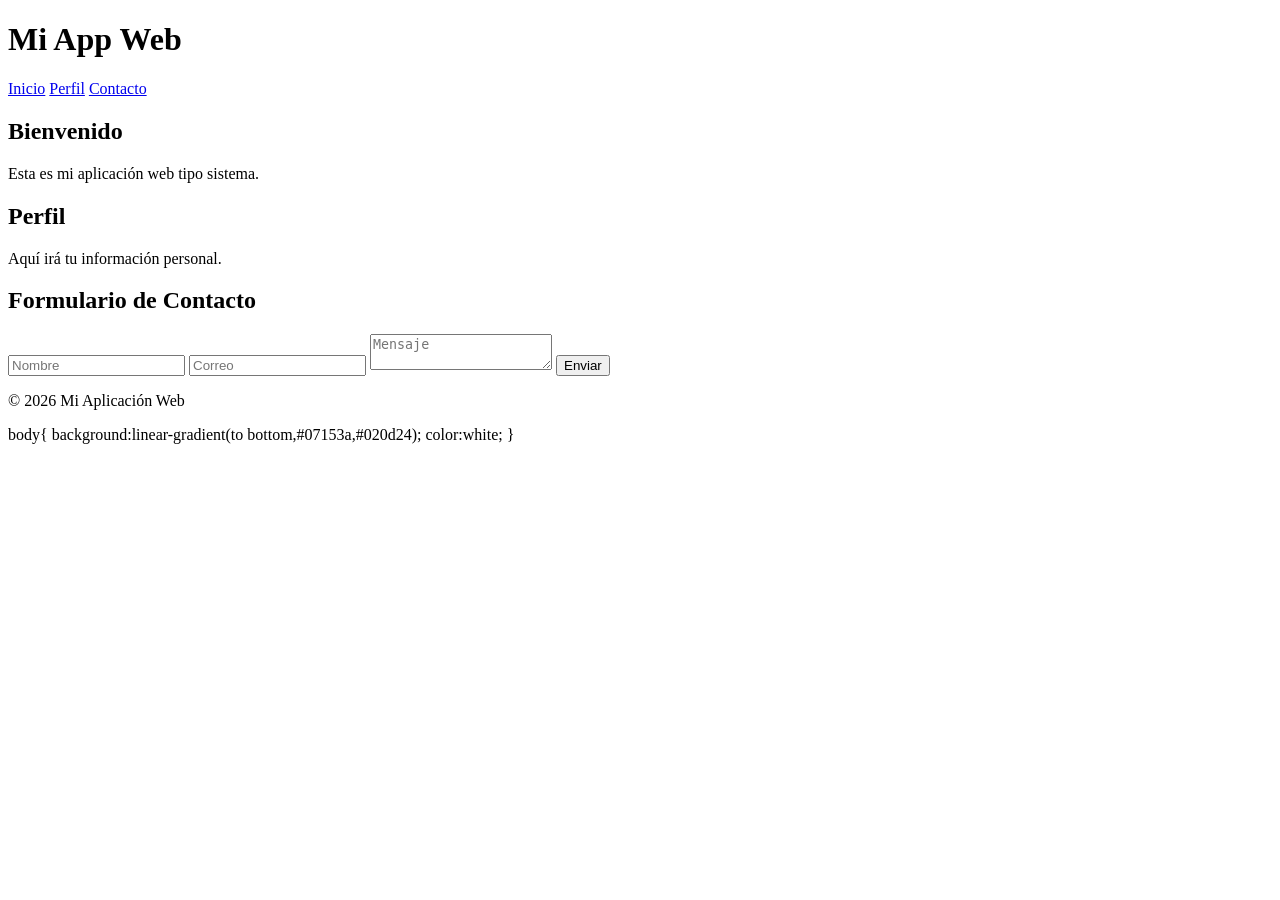
==== index.html @ 7b760343 "feat: implementar estructura semantica usando header, nav, main, aside y footer" ====
<!DOCTYPE html>
<html lang="es">
<head>
    <meta charset="UTF-8">
    <meta name="viewport" content="width=device-width, initial-scale=1.0">
    <title>Mi App Web</title>
    <link rel="stylesheet" href="estilos.css">
</head>
<body>

    <!-- ENCABEZADO -->
    <header>
        <h1>Mi App Web</h1>
    </header>

    <!-- MENÚ -->
    <nav>
        <a href="#inicio">Inicio</a>
        <a href="#perfil">Perfil</a>
        <a href="#contacto">Contacto</a>
    </nav>

    <!-- CONTENIDO -->
    <main>

        <!-- BIENVENIDA -->
        <section id="inicio" class="card">
            <h2>Bienvenido</h2>
            <p>Esta es mi aplicación web tipo sistema.</p>
        </section>

        <!-- PERFIL -->
        <section id="perfil" class="card">
            <h2>Perfil</h2>
            <p>Aquí irá tu información personal.</p>
        </section>

        <!-- FORMULARIO -->
        <section id="contacto" class="card formulario">
            <h2>Formulario de Contacto</h2>

            <form>
                <input type="text" placeholder="Nombre">
                <input type="email" placeholder="Correo">
                <textarea placeholder="Mensaje"></textarea>
                <button type="submit">Enviar</button>
            </form>
        </section>

    </main>

    <!-- FOOTER -->
    <footer>
        <p>© 2026 Mi Aplicación Web</p>
    </footer>

</body>
body{
    background:linear-gradient(to bottom,#07153a,#020d24);
    color:white;
}
</html>
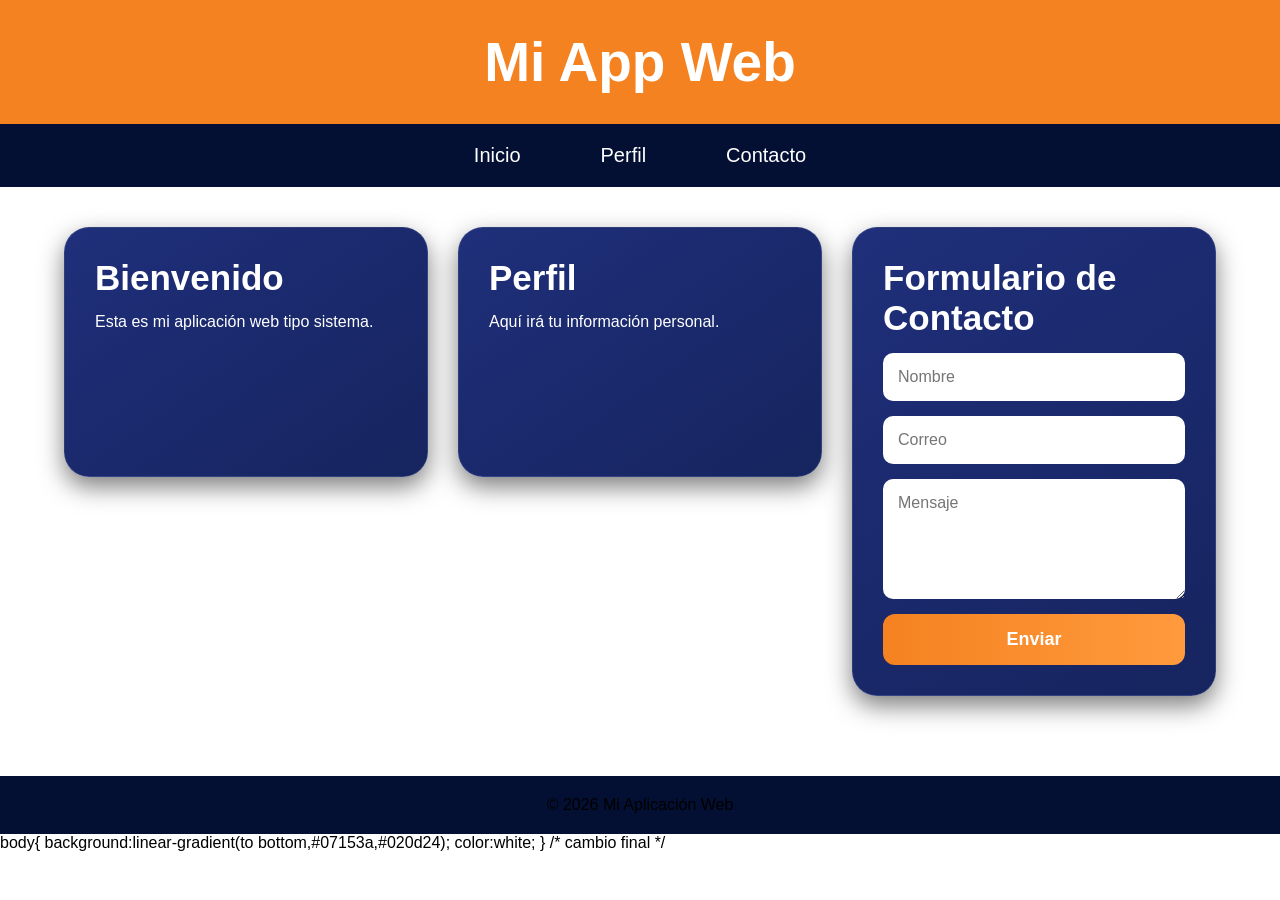
==== commit 90ada458: "Cambio final" ====
--- a/index.html
+++ b/index.html
@@ -59,4 +59,5 @@
     background:linear-gradient(to bottom,#07153a,#020d24);
     color:white;
 }
+/* cambio final */
 </html>
--- a/estilos.css
+++ b/estilos.css
@@ -0,0 +1,146 @@
+*{
+    margin:0;
+    padding:0;
+    box-sizing:border-box;
+    font-family: Arial, sans-serif;
+}
+
+;body{
+    background:linear-gradient(to bottom,#07153a,#020d24);
+    color:white;
+}
+
+/* HEADER */
+header{
+    background:#f58220;
+    padding:30px;
+    text-align:center;
+}
+
+header h1{
+    font-size:55px;
+    color:white;
+}
+
+/* MENÚ */
+nav{
+    background:#041033;
+    padding:20px;
+    display:flex;
+    justify-content:center;
+    gap:80px;
+}
+
+nav a{
+    color:white;
+    text-decoration:none;
+    font-size:20px;
+    transition:0.3s;
+}
+
+nav a:hover{
+    color:#f58220;
+}
+
+/* CONTENIDO */
+
+  main{
+    width:90%;
+    margin:auto;
+    padding:40px 0;
+    display:grid;
+    grid-template-columns:repeat(auto-fit,minmax(320px,1fr));
+    gap:30px;
+
+    align-items:start;
+}
+
+/* TARJETAS */
+.card{
+    background:linear-gradient(145deg,#1f2f7a,#16245f);
+    padding:30px;
+    border-radius:25px;
+    box-shadow:0 10px 25px rgba(0,0,0,0.5);
+    transition:0.4s;
+    border:1px solid rgba(255,255,255,0.1);
+    color:white;
+    min-height:250px;
+}
+
+.card:hover{
+    transform:translateY(-10px);
+}
+
+
+.card h2{
+    margin-bottom:15px;
+    font-size:35px;
+    color:white;
+}
+
+
+/* FORMULARIO */
+form{
+    display:flex;
+    flex-direction:column;
+    gap:15px;
+    max-width:500px;
+}
+
+input,
+textarea{
+    padding:15px;
+    border:none;
+    border-radius:10px;
+    font-size:16px;
+}
+
+textarea{
+    height:120px;
+}
+
+button{
+    background:linear-gradient(to right,#f58220,#ff9a3d);
+    color:white;
+    border:none;
+    padding:15px;
+    border-radius:12px;
+    font-size:18px;
+    cursor:pointer;
+    transition:0.3s;
+    font-weight:bold;
+}
+
+button:hover{
+    transform:scale(1.05);
+}
+
+/* FOOTER */
+footer{
+    background:#041033;
+    text-align:center;
+    padding:20px;
+    margin-top:40px;
+}/* RESPONSIVE */
+
+@media(max-width:768px){
+
+    header h1{
+        font-size:35px;
+    }
+
+    nav{
+        flex-direction:column;
+        gap:20px;
+        text-align:center;
+    }
+
+    main{
+        grid-template-columns:1fr;
+    }
+
+    .card{
+        width:100%;
+    }
+
+}
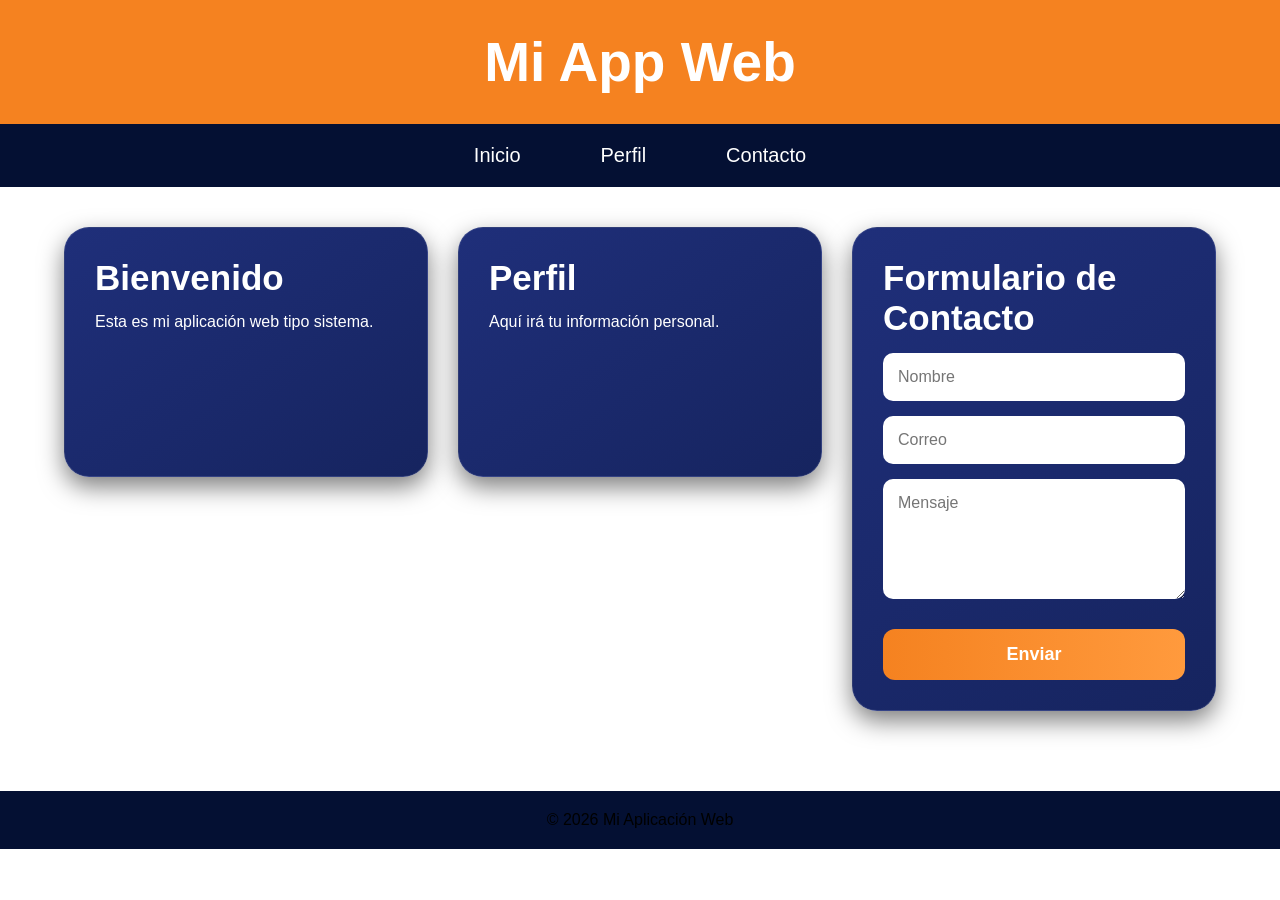
==== commit 047c81ad: "feat: se implemento la estructura y logica base para validacion de formulario" ====
--- a/index.html
+++ b/index.html
@@ -39,10 +39,14 @@
         <section id="contacto" class="card formulario">
             <h2>Formulario de Contacto</h2>
 
-            <form>
-                <input type="text" placeholder="Nombre">
-                <input type="email" placeholder="Correo">
-                <textarea placeholder="Mensaje"></textarea>
+            <!-- Le agregamos un ID al formulario -->
+            <form id="formContacto" novalidate>
+                <input type="text" id="nombre" placeholder="Nombre">
+                <input type="text" id="correo" placeholder="Correo">
+                <textarea id="mensaje" placeholder="Mensaje"></textarea>
+                
+                <div id="mensajeFeedback" class="feedback-msg"></div>
+
                 <button type="submit">Enviar</button>
             </form>
         </section>
@@ -54,10 +58,7 @@
         <p>© 2026 Mi Aplicación Web</p>
     </footer>
 
+    <!-- VINCULACIÓN DEL JAVASCRIPT EXTERNO -->
+    <script src="app.js"></script>
 </body>
-body{
-    background:linear-gradient(to bottom,#07153a,#020d24);
-    color:white;
-}
-/* cambio final */
 </html>
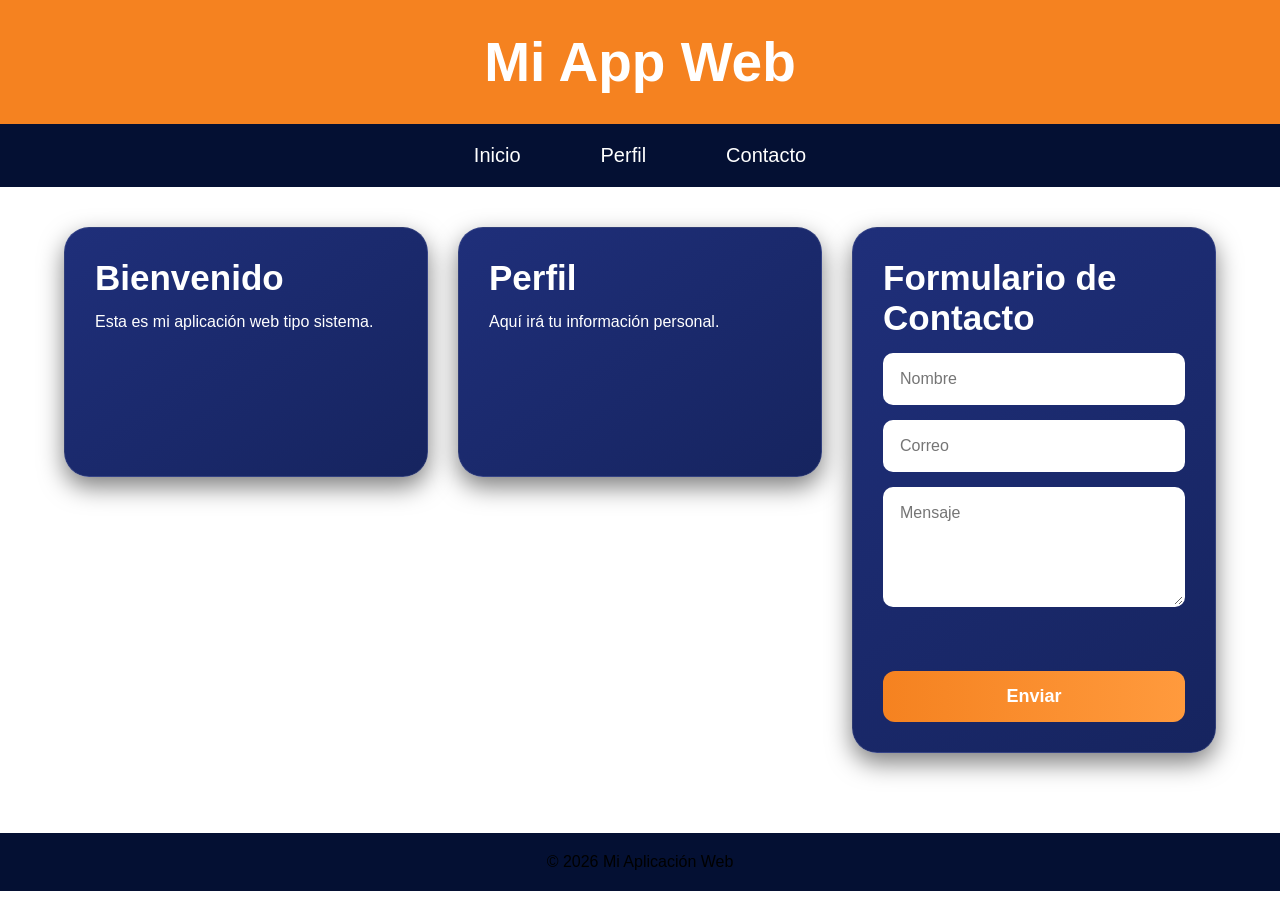
==== commit c48e9853: "refactor: algunos cambios para la limpieza del codigo" ====
--- a/index.html
+++ b/index.html
@@ -58,7 +58,6 @@
         <p>© 2026 Mi Aplicación Web</p>
     </footer>
 
-    <!-- VINCULACIÓN DEL JAVASCRIPT EXTERNO -->
     <script src="app.js"></script>
 </body>
 </html>
--- a/estilos.css
+++ b/estilos.css
@@ -79,7 +79,7 @@
 }
 
 
-/* FORMULARIO */
+/* formulario */
 form{
     display:flex;
     flex-direction:column;
@@ -115,13 +115,13 @@
     transform:scale(1.05);
 }
 
-/* FOOTER */
+/* footer */
 footer{
     background:#041033;
     text-align:center;
     padding:20px;
     margin-top:40px;
-}/* RESPONSIVE */
+}/* responsive */
 
 @media(max-width:768px){
 
@@ -143,4 +143,52 @@
         width:100%;
     }
 
+}
+/* feedback */
+
+.feedback-msg {
+    font-size: 14px;
+    font-weight: 600;
+    text-align: center;
+    min-height: 24px;
+    margin: 5px 0;
+    padding: 8px;
+    border-radius: 8px;
+    opacity: 0;
+    transform: translateY(-5px);
+    transition: all 0.3s ease;
+}
+
+
+.error-active {
+    opacity: 1;
+    transform: translateY(0);
+    color: #ff4d4d;
+    background: rgba(255, 77, 77, 0.1);
+    border: 1px solid rgba(255, 77, 77, 0.2);
+}
+
+.success-active {
+    opacity: 1;
+    transform: translateY(0);
+    color: #2ed573;
+    background: rgba(46, 213, 115, 0.1);
+    border: 1px solid rgba(46, 213, 115, 0.2);
+}
+
+
+.input-error {
+    border: 2px solid #ff4d4d !important;
+    outline: none;
+}
+
+.input-success {
+    border: 2px solid #2ed573 !important;
+    outline: none;
+}
+
+
+input, textarea {
+    transition: border 0.3s ease;
+    border: 2px solid transparent;
 }
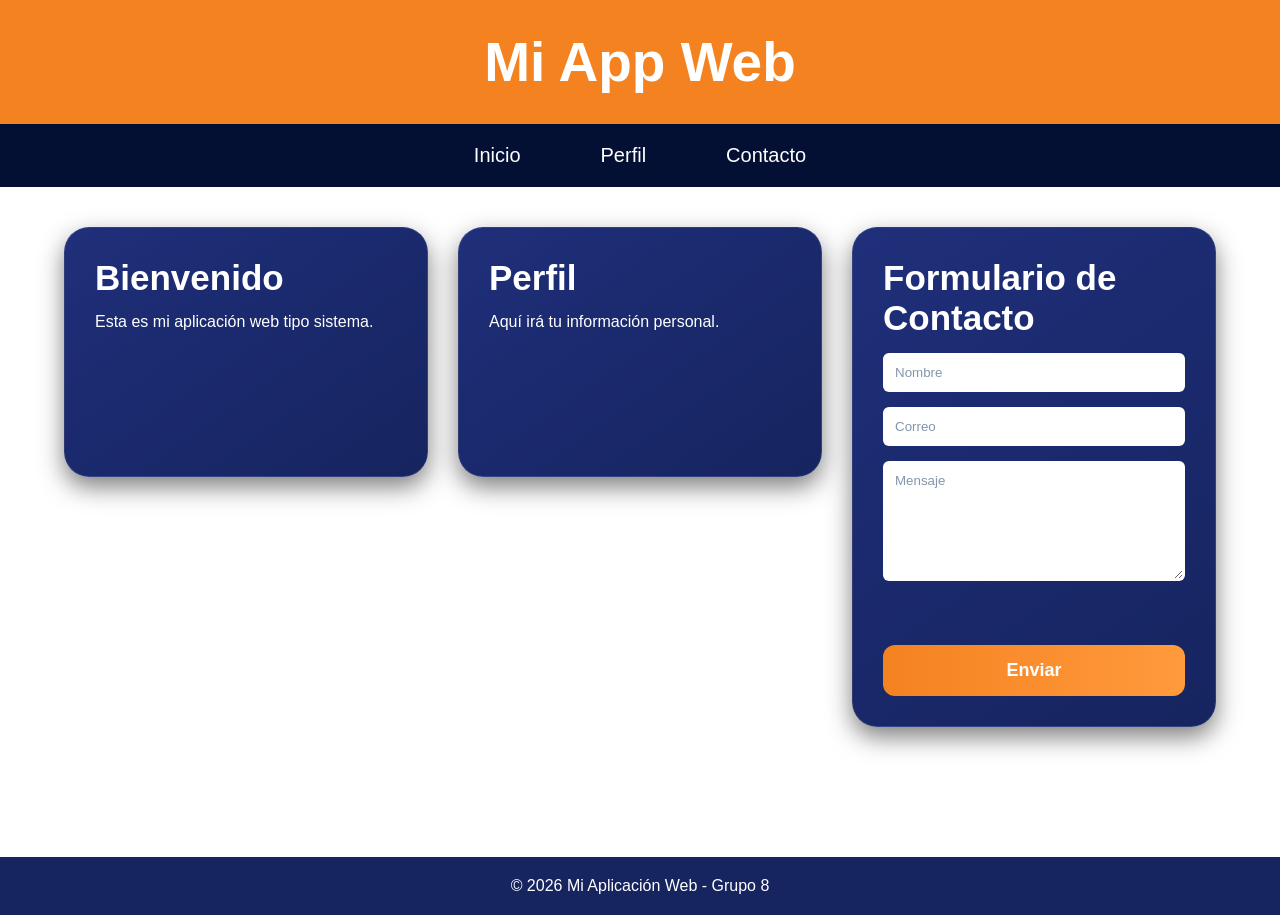
==== commit 2bfdd66d: "fix: corregi el contraste de los placeholders en el formulario" ====
--- a/index.html
+++ b/index.html
@@ -39,7 +39,7 @@
         <section id="contacto" class="card formulario">
             <h2>Formulario de Contacto</h2>
 
-            <!-- Le agregamos un ID al formulario -->
+          
             <form id="formContacto" novalidate>
                 <input type="text" id="nombre" placeholder="Nombre">
                 <input type="text" id="correo" placeholder="Correo">
@@ -55,7 +55,7 @@
 
     <!-- FOOTER -->
     <footer>
-        <p>© 2026 Mi Aplicación Web</p>
+        <p>© 2026 Mi Aplicación Web - Grupo 8</p>
     </footer>
 
     <script src="app.js"></script>
--- a/estilos.css
+++ b/estilos.css
@@ -87,13 +87,19 @@
     max-width:500px;
 }
 
-input,
-textarea{
-    padding:15px;
-    border:none;
-    border-radius:10px;
-    font-size:16px;
-}
+input, textarea {
+    background-color: #ffffff; 
+    color: #16245f;            
+    border: 2px solid transparent;
+    transition: border 0.3s ease;
+    padding: 10px;             
+    border-radius: 6px;
+}
+
+input::placeholder, textarea::placeholder {
+    color: rgba(7, 45, 91, 0.5); 
+}
+
 
 textarea{
     height:120px;
@@ -117,10 +123,11 @@
 
 /* footer */
 footer{
-    background:#041033;
+    background:#16245f;
+    color: #fff;
     text-align:center;
     padding:20px;
-    margin-top:40px;
+    margin-top:90px;
 }/* responsive */
 
 @media(max-width:768px){
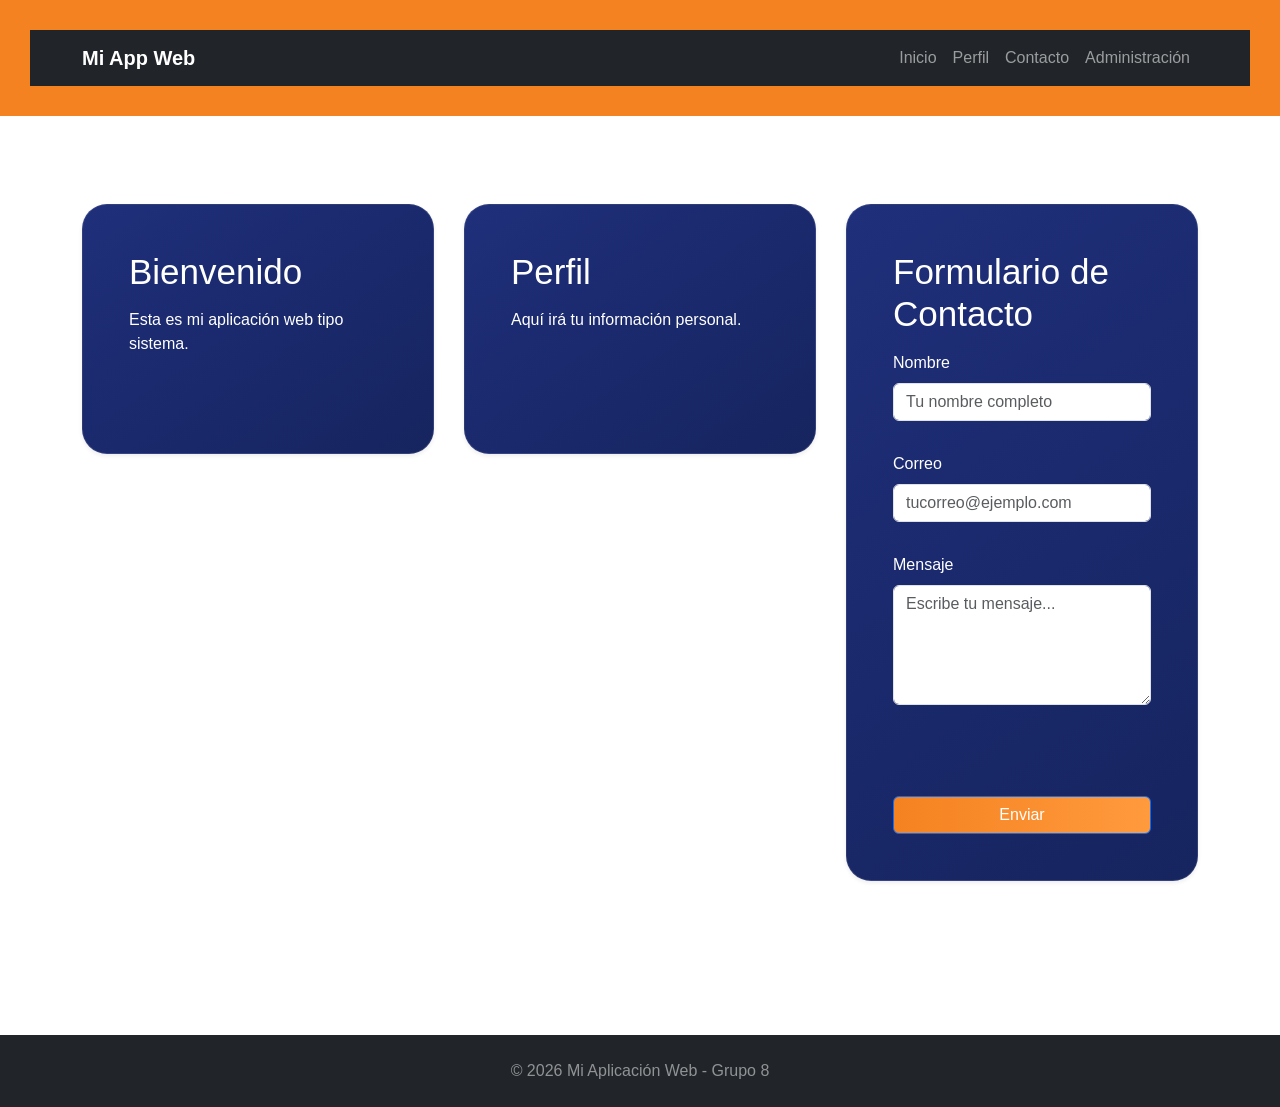
==== commit 68b9d8b0: "merge: resolver conflictos e integrar Bootstrap, CRUD completo y autenticación" ====
--- a/index.html
+++ b/index.html
@@ -3,60 +3,103 @@
 <head>
     <meta charset="UTF-8">
     <meta name="viewport" content="width=device-width, initial-scale=1.0">
-    <title>Mi App Web</title>
+    <title>Mi App Web — Grupo 8</title>
+
+    <!-- Bootstrap 5 (CDN) -->
+    <link href="https://cdn.jsdelivr.net/npm/bootstrap@5.3.3/dist/css/bootstrap.min.css" rel="stylesheet">
+
+    <!-- Nuestros estilos propios, después de Bootstrap para poder sobreescribir si hace falta -->
     <link rel="stylesheet" href="estilos.css">
 </head>
 <body>
 
-    <!-- ENCABEZADO -->
+    <!-- ENCABEZADO / NAVBAR -->
     <header>
-        <h1>Mi App Web</h1>
+        <nav class="navbar navbar-expand-lg navbar-dark bg-dark">
+            <div class="container">
+                <a class="navbar-brand fw-bold" href="#inicio">Mi App Web</a>
+
+                <button class="navbar-toggler" type="button" data-bs-toggle="collapse" data-bs-target="#menuPrincipal">
+                    <span class="navbar-toggler-icon"></span>
+                </button>
+
+                <div class="collapse navbar-collapse" id="menuPrincipal">
+                    <ul class="navbar-nav ms-auto">
+                        <li class="nav-item">
+                            <a class="nav-link" href="#inicio">Inicio</a>
+                        </li>
+                        <li class="nav-item">
+                            <a class="nav-link" href="#perfil">Perfil</a>
+                        </li>
+                        <li class="nav-item">
+                            <a class="nav-link" href="#contacto">Contacto</a>
+                        </li>
+                        <li class="nav-item">
+                            <a class="nav-link" href="login.html">Administración</a>
+                        </li>
+                    </ul>
+                </div>
+            </div>
+        </nav>
     </header>
 
-    <!-- MENÚ -->
-    <nav>
-        <a href="#inicio">Inicio</a>
-        <a href="#perfil">Perfil</a>
-        <a href="#contacto">Contacto</a>
-    </nav>
-
     <!-- CONTENIDO -->
-    <main>
+    <main class="container my-5">
 
         <!-- BIENVENIDA -->
-        <section id="inicio" class="card">
-            <h2>Bienvenido</h2>
-            <p>Esta es mi aplicación web tipo sistema.</p>
+        <section id="inicio" class="card mb-4 shadow-sm">
+            <div class="card-body">
+                <h2 class="card-title">Bienvenido</h2>
+                <p class="card-text">Esta es mi aplicación web tipo sistema.</p>
+            </div>
         </section>
 
         <!-- PERFIL -->
-        <section id="perfil" class="card">
-            <h2>Perfil</h2>
-            <p>Aquí irá tu información personal.</p>
+        <section id="perfil" class="card mb-4 shadow-sm">
+            <div class="card-body">
+                <h2 class="card-title">Perfil</h2>
+                <p class="card-text">Aquí irá tu información personal.</p>
+            </div>
         </section>
 
         <!-- FORMULARIO -->
-        <section id="contacto" class="card formulario">
-            <h2>Formulario de Contacto</h2>
+        <section id="contacto" class="card mb-4 shadow-sm">
+            <div class="card-body">
+                <h2 class="card-title mb-3">Formulario de Contacto</h2>
 
-          
-            <form id="formContacto" novalidate>
-                <input type="text" id="nombre" placeholder="Nombre">
-                <input type="text" id="correo" placeholder="Correo">
-                <textarea id="mensaje" placeholder="Mensaje"></textarea>
-                
-                <div id="mensajeFeedback" class="feedback-msg"></div>
+                <form id="formContacto" novalidate>
 
-                <button type="submit">Enviar</button>
-            </form>
+                    <div class="mb-3">
+                        <label for="nombre" class="form-label">Nombre</label>
+                        <input type="text" class="form-control" id="nombre" placeholder="Tu nombre completo">
+                    </div>
+
+                    <div class="mb-3">
+                        <label for="correo" class="form-label">Correo</label>
+                        <input type="text" class="form-control" id="correo" placeholder="tucorreo@ejemplo.com">
+                    </div>
+
+                    <div class="mb-3">
+                        <label for="mensaje" class="form-label">Mensaje</label>
+                        <textarea class="form-control" id="mensaje" rows="4" placeholder="Escribe tu mensaje..."></textarea>
+                    </div>
+
+                    <div id="mensajeFeedback" class="feedback-msg mb-3"></div>
+
+                    <button type="submit" class="btn btn-primary">Enviar</button>
+                </form>
+            </div>
         </section>
 
     </main>
 
     <!-- FOOTER -->
-    <footer>
-        <p>© 2026 Mi Aplicación Web - Grupo 8</p>
+    <footer class="text-center py-4 bg-dark text-white-50">
+        <p class="mb-0">© 2026 Mi Aplicación Web - Grupo 8</p>
     </footer>
+
+    <!-- Bootstrap JS (necesario para el menú responsive) -->
+    <script src="https://cdn.jsdelivr.net/npm/bootstrap@5.3.3/dist/js/bootstrap.bundle.min.js"></script>
 
     <script src="app.js"></script>
 </body>
